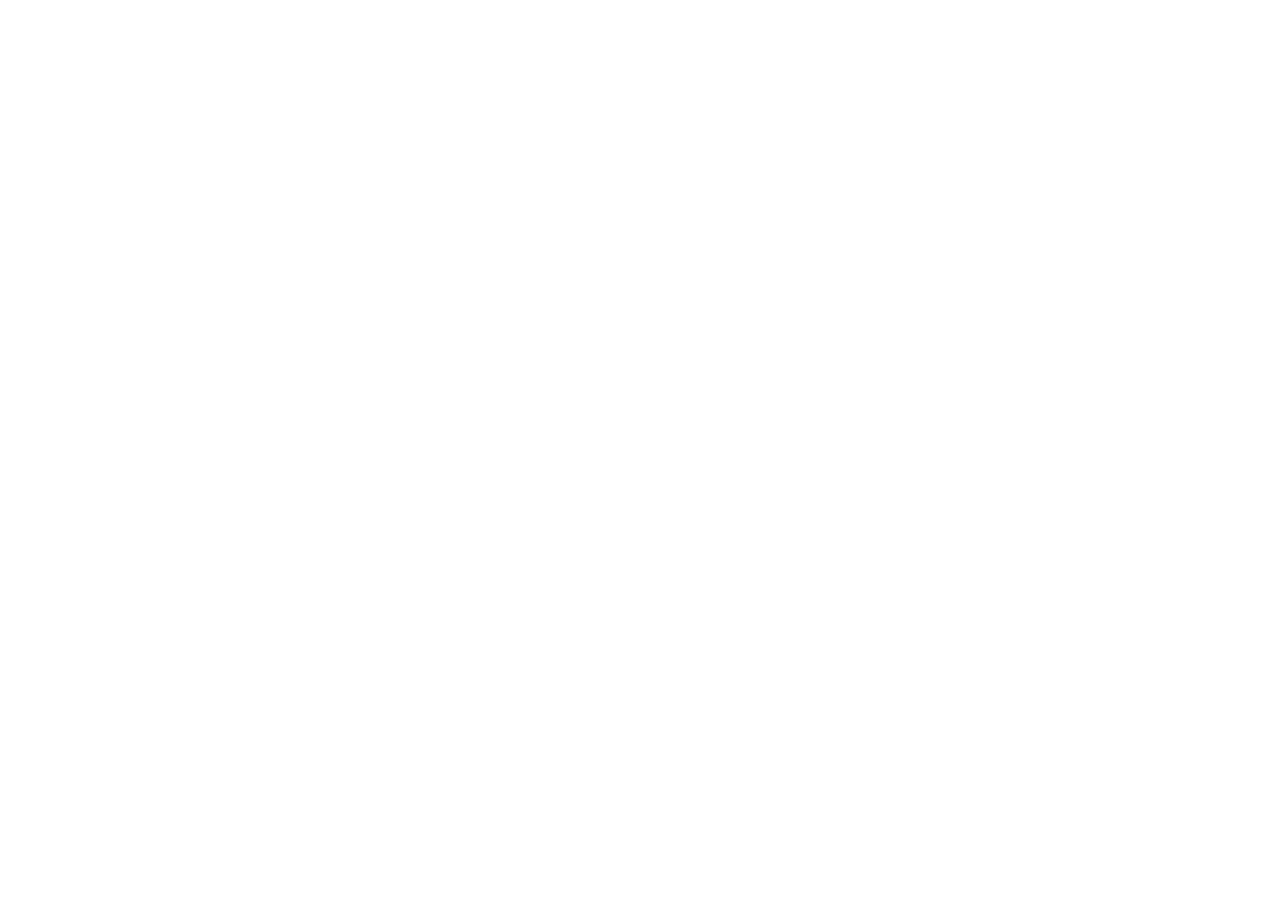
==== instagram-copy/index.html @ 93f35138 "tried to follow lecture, need work" ====
<!DOCTYPE html>
<html lang="en">
  <head>
    <meta charset="UTF-8" />
    <meta name="viewport" content="width=device-width, initial-scale=1.0" />
    <script src="js/script.js"></script>
    <title>hamstergram</title>
  </head>
  <body></body>
</html>
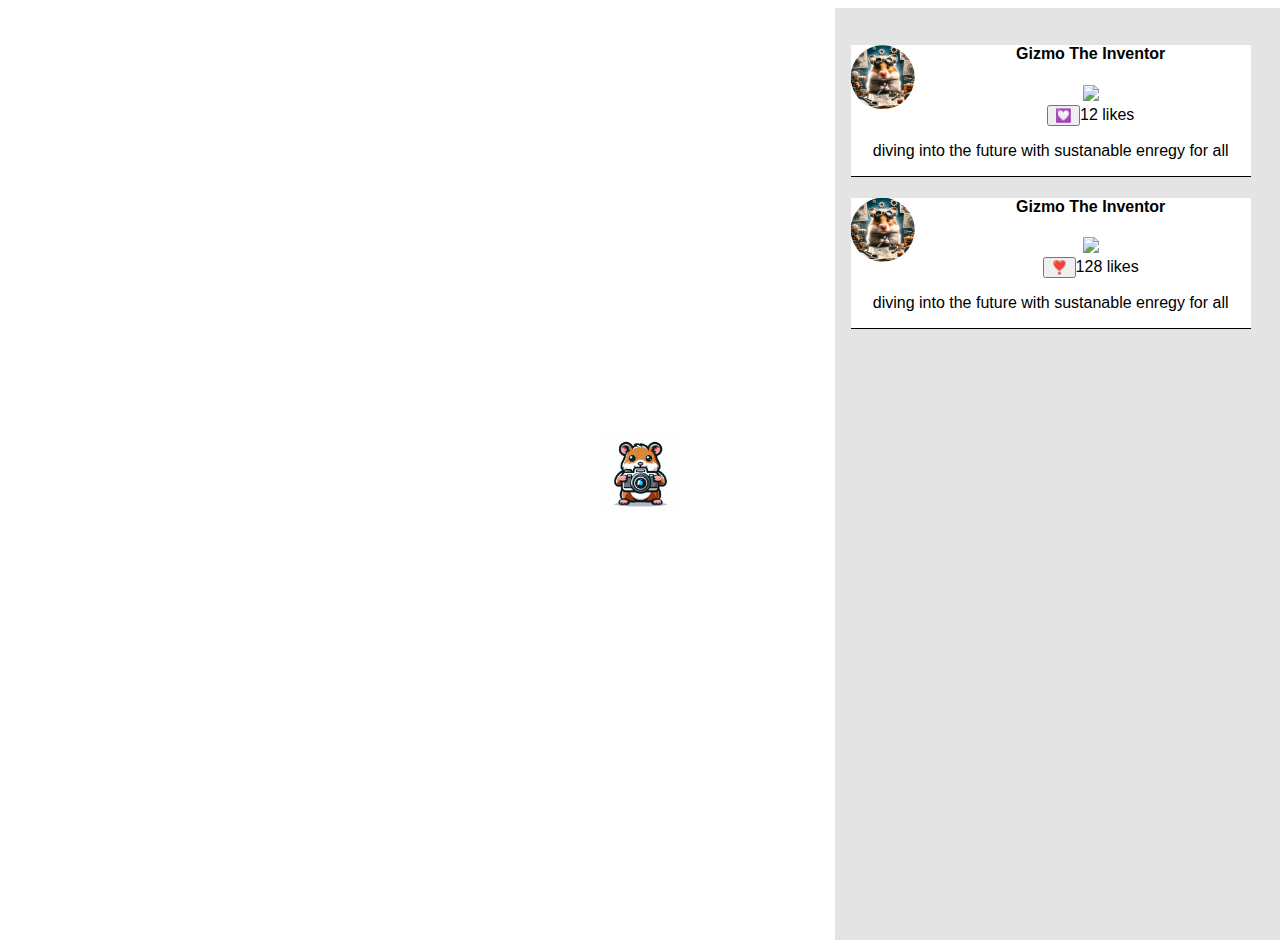
==== commit 61d49b9d: "somewhat working hamstergram page" ====
--- a/instagram-copy/index.html
+++ b/instagram-copy/index.html
@@ -3,8 +3,16 @@
   <head>
     <meta charset="UTF-8" />
     <meta name="viewport" content="width=device-width, initial-scale=1.0" />
-    <script src="js/script.js"></script>
+    <script src="js/script.js" defer></script>
+    <link rel="stylesheet" href="css/style.css" />
     <title>hamstergram</title>
   </head>
-  <body></body>
+  <body>
+    <header>
+      <img src="img/logo.jpg" class="logo" />
+      <main class="container">
+        <article id="content" class="content"></article>
+      </main>
+    </header>
+  </body>
 </html>
--- a/instagram-copy/css/style.css
+++ b/instagram-copy/css/style.css
@@ -0,0 +1,47 @@
+:root {
+  margin: 0;
+  font-family: Arial, Helvetica, sans-serif;
+}
+
+header {
+  display: grid;
+  grid-template-columns: repeat(3, 1fr);
+  width: 100%;
+  text-align: center;
+  justify-items: center;
+  align-items: center;
+}
+
+.logo {
+  grid-column: 2;
+  max-height: 5rem;
+}
+
+.container {
+  background-color: #e4e4e4;
+  padding: 1rem;
+  display: flex;
+  width: 100%;
+  min-height: 100vh;
+}
+
+.content {
+  width: 100%;
+  max-width: 400px;
+}
+
+.profile-image {
+  max-width: 4rem;
+  float: left;
+  margin-right: 1rem;
+  clip-path: circle();
+}
+
+.post {
+  background-color: #ffffff;
+  border-bottom: 1px solid #000000;
+}
+
+.post img {
+  width: 100%;
+}
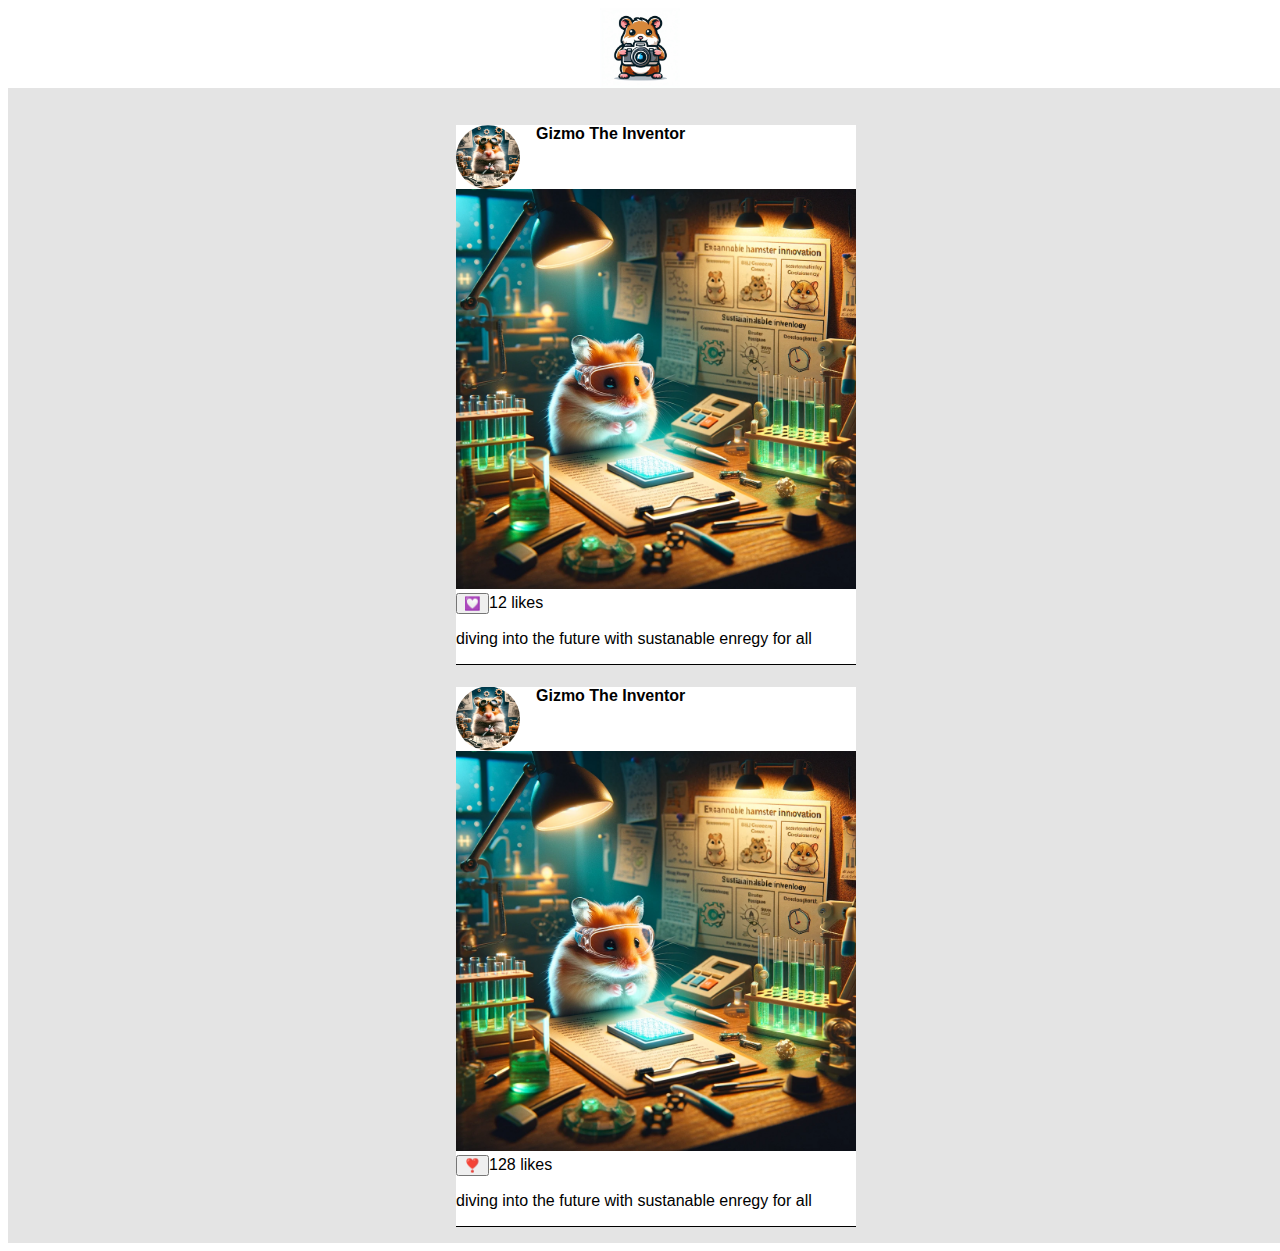
==== commit 947601aa: "fixed the hamstergram" ====
--- a/instagram-copy/index.html
+++ b/instagram-copy/index.html
@@ -10,9 +10,9 @@
   <body>
     <header>
       <img src="img/logo.jpg" class="logo" />
-      <main class="container">
-        <article id="content" class="content"></article>
-      </main>
     </header>
+    <main class="container">
+      <article id="content" class="content"></article>
+    </main>
   </body>
 </html>
--- a/instagram-copy/css/style.css
+++ b/instagram-copy/css/style.css
@@ -23,6 +23,7 @@
   display: flex;
   width: 100%;
   min-height: 100vh;
+  justify-content: center;
 }
 
 .content {
